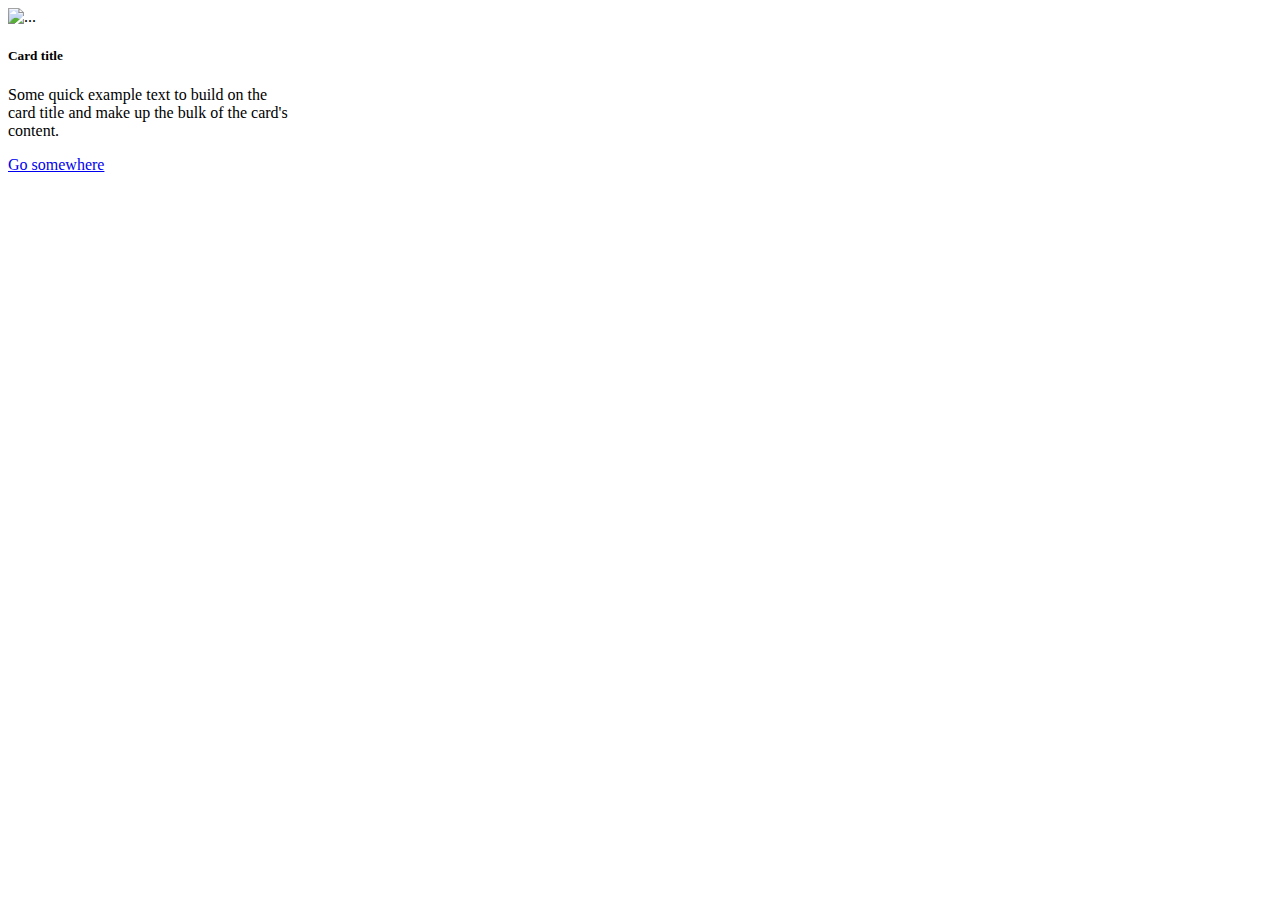
==== index.html @ 2dfbcb9a "upload" ====
<!DOCTYPE html>
<html lang="en">
  <head>
    <meta charset="UTF-8" />
    <meta name="viewport" content="width=device-width, initial-scale=1.0" />
    <title>Document</title>
    <link href="https://cdn.jsdelivr.net/npm/bootstrap@5.3.2/dist/css/bootstrap.min.css"> </link>
  </head>
  <body>
<!-- card -->
      <div class="card" style="width: 18rem;">
        <img src="..." class="card-img-top" alt="...">
        <div class="card-body">
          <h5 class="card-title">Card title</h5>
          <p class="card-text">Some quick example text to build on the card title and make up the bulk of the card's content.</p>
          <a href="#" class="btn btn-primary">Go somewhere</a>
        </div>
      </div>
    <!--  -->
  </body>
  <script src="https://cdn.jsdelivr.net/npm/bootstrap@5.3.2/dist/js/bootstrap.bundle.min.js"> </script>
</html>
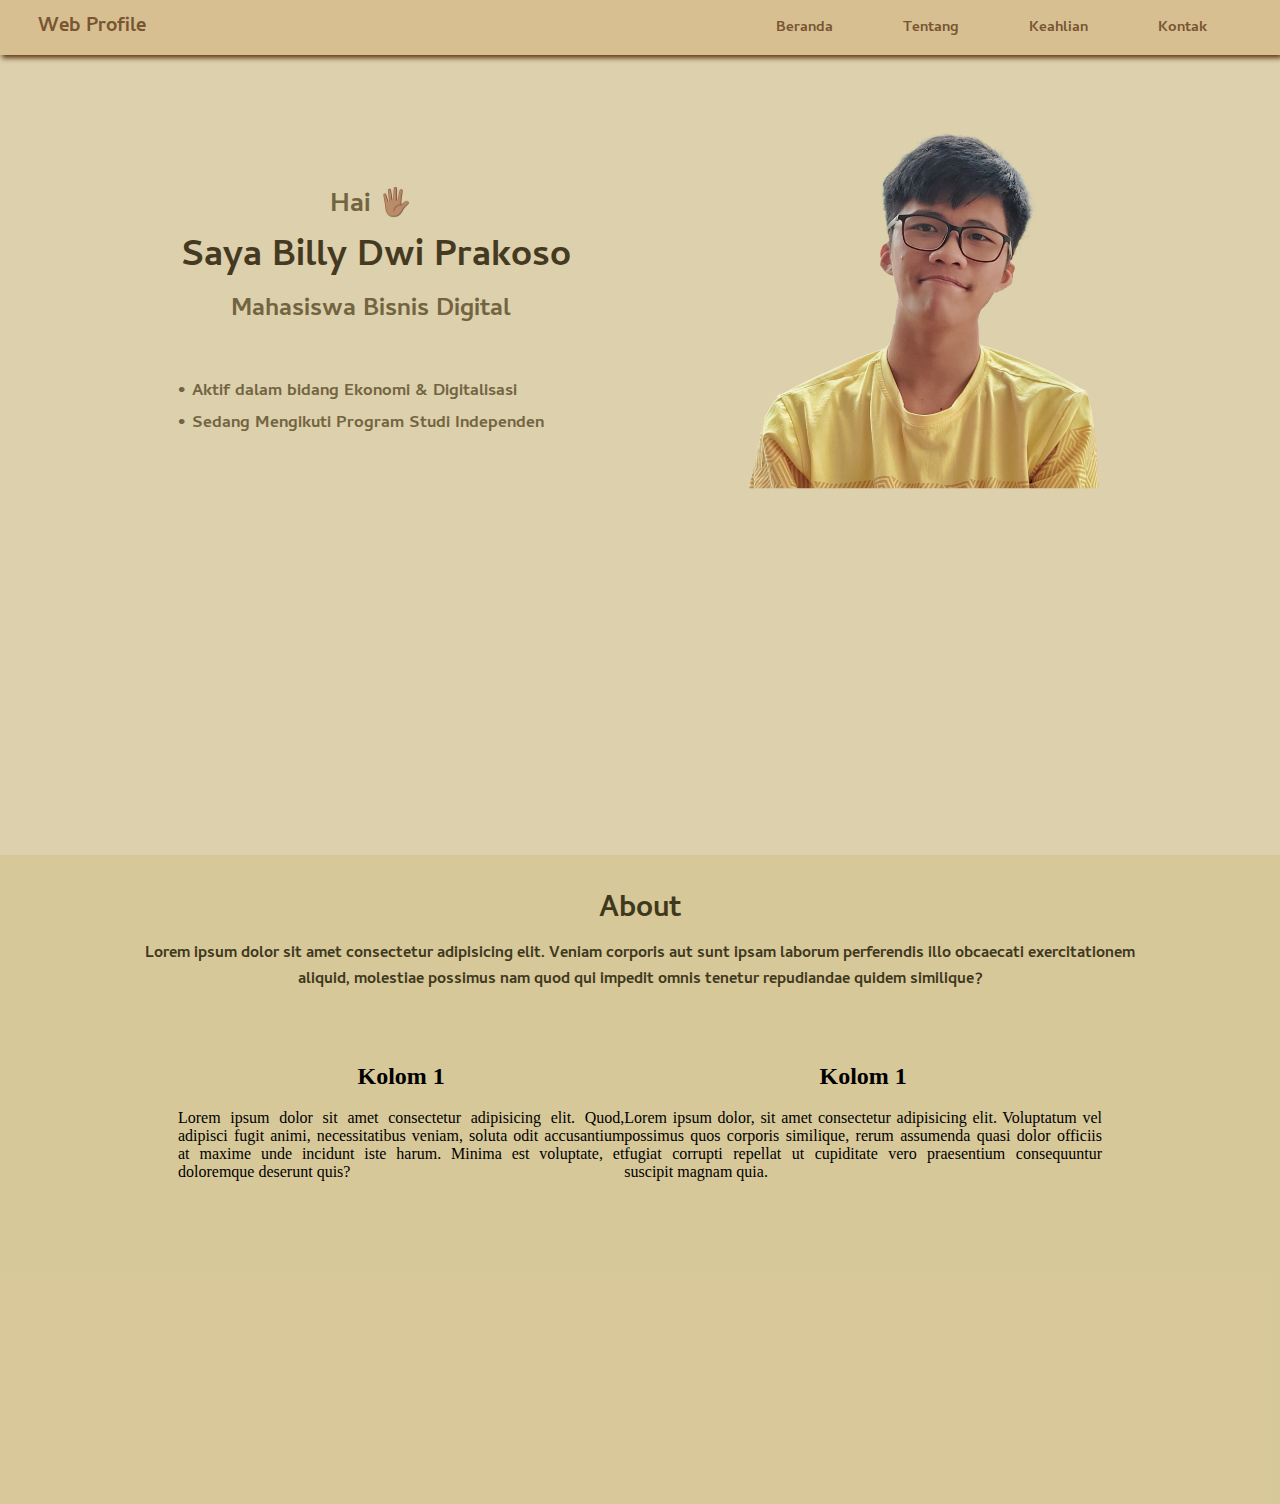
==== commit baa0a21a: "." ====
--- a/index.html
+++ b/index.html
@@ -1,22 +1,60 @@
 <!DOCTYPE html>
-<html lang="en">
+<link lang="en">
   <head>
     <meta charset="UTF-8" />
     <meta name="viewport" content="width=device-width, initial-scale=1.0" />
     <title>Document</title>
-    <link href="https://cdn.jsdelivr.net/npm/bootstrap@5.3.2/dist/css/bootstrap.min.css"> </link>
+    <link rel="stylesheet" type="text/css" href="style.css">
+    <link href='https://fonts.googleapis.com/css?family=Cambay' rel='stylesheet'>
   </head>
-  <body>
-<!-- card -->
-      <div class="card" style="width: 18rem;">
-        <img src="..." class="card-img-top" alt="...">
-        <div class="card-body">
-          <h5 class="card-title">Card title</h5>
-          <p class="card-text">Some quick example text to build on the card title and make up the bulk of the card's content.</p>
-          <a href="#" class="btn btn-primary">Go somewhere</a>
-        </div>
+    <body>
+
+
+<section id="home">
+    <div class="navbar">
+      <nav>
+        <a href="index.html" class="logo">Web Profile</a>
+        <ul>
+          <li> <a href="">Beranda</a></li> 
+          <li> <a href="">Tentang</a></li>
+          <li> <a href="">Keahlian</a></li>
+          <li> <a href="">Kontak</a></li>
+        </ul>
+      </nav>
+    </div>
+    
+    <div class="Home">
+      <p>Hai 🖐🏽</p>
+      <p>Saya Billy Dwi Prakoso</p>
+      <p>Mahasiswa Bisnis Digital</p>
+      <p>• Aktif dalam bidang Ekonomi & Digitalisasi</p>
+      <p>• Sedang Mengikuti Program Studi Independen</p>
+      <img class="gambar" src="assets/gambar.png" alt="gambar">
+    </div>
+</section>
+
+<section id="about">
+    <div class="about">
+      
+      <div class="about-desc">
+        <p>About</p>
+        <p>Lorem ipsum dolor sit amet consectetur adipisicing elit. Veniam corporis aut sunt ipsam laborum perferendis illo obcaecati exercitationem aliquid, molestiae possimus nam quod qui impedit omnis tenetur repudiandae quidem similique?</p>
       </div>
-    <!--  -->
-  </body>
-  <script src="https://cdn.jsdelivr.net/npm/bootstrap@5.3.2/dist/js/bootstrap.bundle.min.js"> </script>
+      
+      <div class="row">
+          <div class="column">
+            <h2>Kolom 1</h2>
+            <p>Lorem ipsum dolor sit amet consectetur adipisicing elit. Quod, adipisci fugit animi, necessitatibus veniam, soluta odit accusantium at maxime unde incidunt iste harum. Minima est voluptate, et doloremque deserunt quis?</p>
+          </div>
+
+          <div class="column">
+            <h2>Kolom 1</h2>
+            <p>Lorem ipsum dolor, sit amet consectetur adipisicing elit. Voluptatum vel possimus quos corporis similique, rerum assumenda quasi dolor officiis fugiat corrupti repellat ut cupiditate vero praesentium consequuntur suscipit magnam quia.</p>
+          </div>
+      </div>
+
+    </div>
+</section>
+
+    </body>
 </html>
--- a/style.css
+++ b/style.css
@@ -0,0 +1,157 @@
+body {
+  margin: 0px;
+  padding: 0px;
+  background-color: #dcd0ad;
+  overflow-x: hidden;
+}
+
+ul {
+  list-style: none;
+}
+
+a {
+  text-decoration: none;
+}
+
+nav {
+  display: flex;
+  justify-content: space-between;
+  align-items: center;
+  height: 55px;
+  background-color: #d1a9706f;
+  box-shadow: 2px 3px 5px #5f3911;
+  padding: 0px 3%;
+}
+
+nav ul {
+  display: flex;
+}
+
+nav ul li a {
+  margin: 35px;
+  font-family: "Cambay";
+  color: #785631;
+  font-size: 15px;
+  font-weight: bolder;
+}
+
+nav ul li a:hover {
+  background-color: #422c15;
+  color: #dcd0ad;
+  border-radius: 5px;
+  border-width: 5px;
+}
+
+.logo {
+  font-family: "Cambay";
+  color: #785631;
+  font-size: 20px;
+  font-weight: bolder;
+}
+
+#home {
+  width: 100%;
+  height: 95vh;
+  position: relative;
+}
+
+.Home p {
+  line-height: 7px;
+  margin: 45px 0px 25px;
+}
+
+.Home p:nth-child(1) {
+  font-family: "Cambay";
+  font-weight: bold;
+  color: #736441;
+  font-size: 27px;
+  margin-left: 69px;
+}
+
+.Home p:nth-child(2) {
+  font-family: "Cambay";
+  font-weight: bold;
+  color: #453a21;
+  letter-spacing: none;
+  font-size: 37px;
+  margin-left: -80px;
+}
+
+.Home p:nth-child(3) {
+  font-family: "Cambay";
+  font-weight: bold;
+  color: #736441;
+  font-size: 25px;
+  margin-left: -30px;
+  margin-bottom: 75px;
+}
+
+.Home p:nth-child(4) {
+  font-family: "Cambay";
+  font-weight: bold;
+  color: #736441;
+  font-size: 17px;
+  margin-left: -85px;
+}
+
+.Home p:nth-child(5) {
+  font-family: "Cambay";
+  font-weight: bold;
+  color: #736441;
+  font-size: 17px;
+  margin-top: 24px;
+  margin-left: -85px;
+}
+
+.Home {
+  position: absolute;
+  left: 10%;
+  right: 10%;
+  transform: translate(13%, 35%);
+}
+
+.gambar {
+  width: 830px;
+  height: auto;
+  position: absolute;
+  left: 95%;
+  top: -15%;
+  transform: translateX(-70%);
+}
+
+.about {
+  height: 55vh;
+  background-color: #d0ba785c;
+  padding: 2% 10% 10%;
+}
+
+.about-desc p:nth-child(1) {
+  font-family: "Cambay";
+  font-weight: bold;
+  color: #3e381d;
+  font-size: 30px;
+  line-height: 0px;
+  text-align: center;
+  margin-bottom: 30px;
+}
+
+.about-desc p:nth-child(2) {
+  font-family: "Cambay";
+  color: #3e381d;
+  text-align: center;
+  font-weight: bold;
+}
+
+.row {
+  margin: 30px;
+  padding: 20px;
+  display: flex;
+}
+
+.row .column h2 {
+  text-align: center;
+}
+
+.row .column p {
+  text-align: justify;
+}
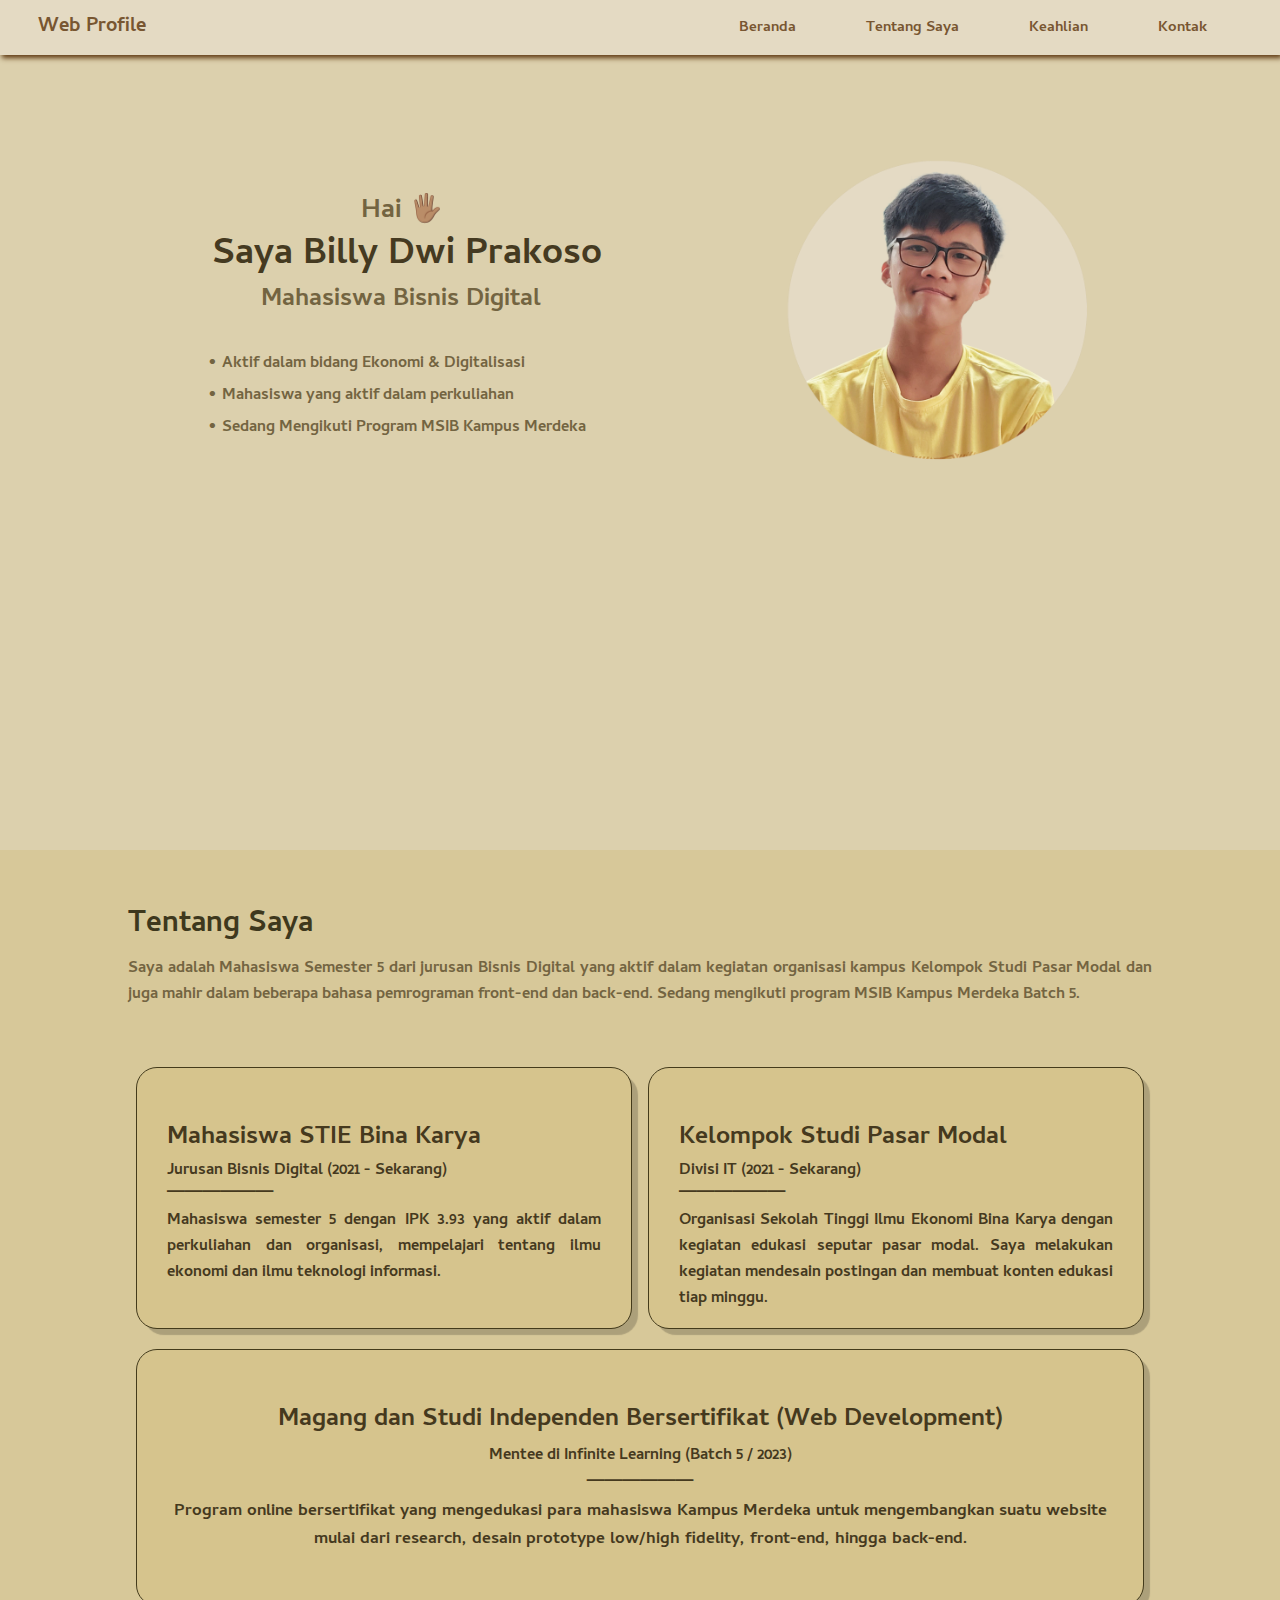
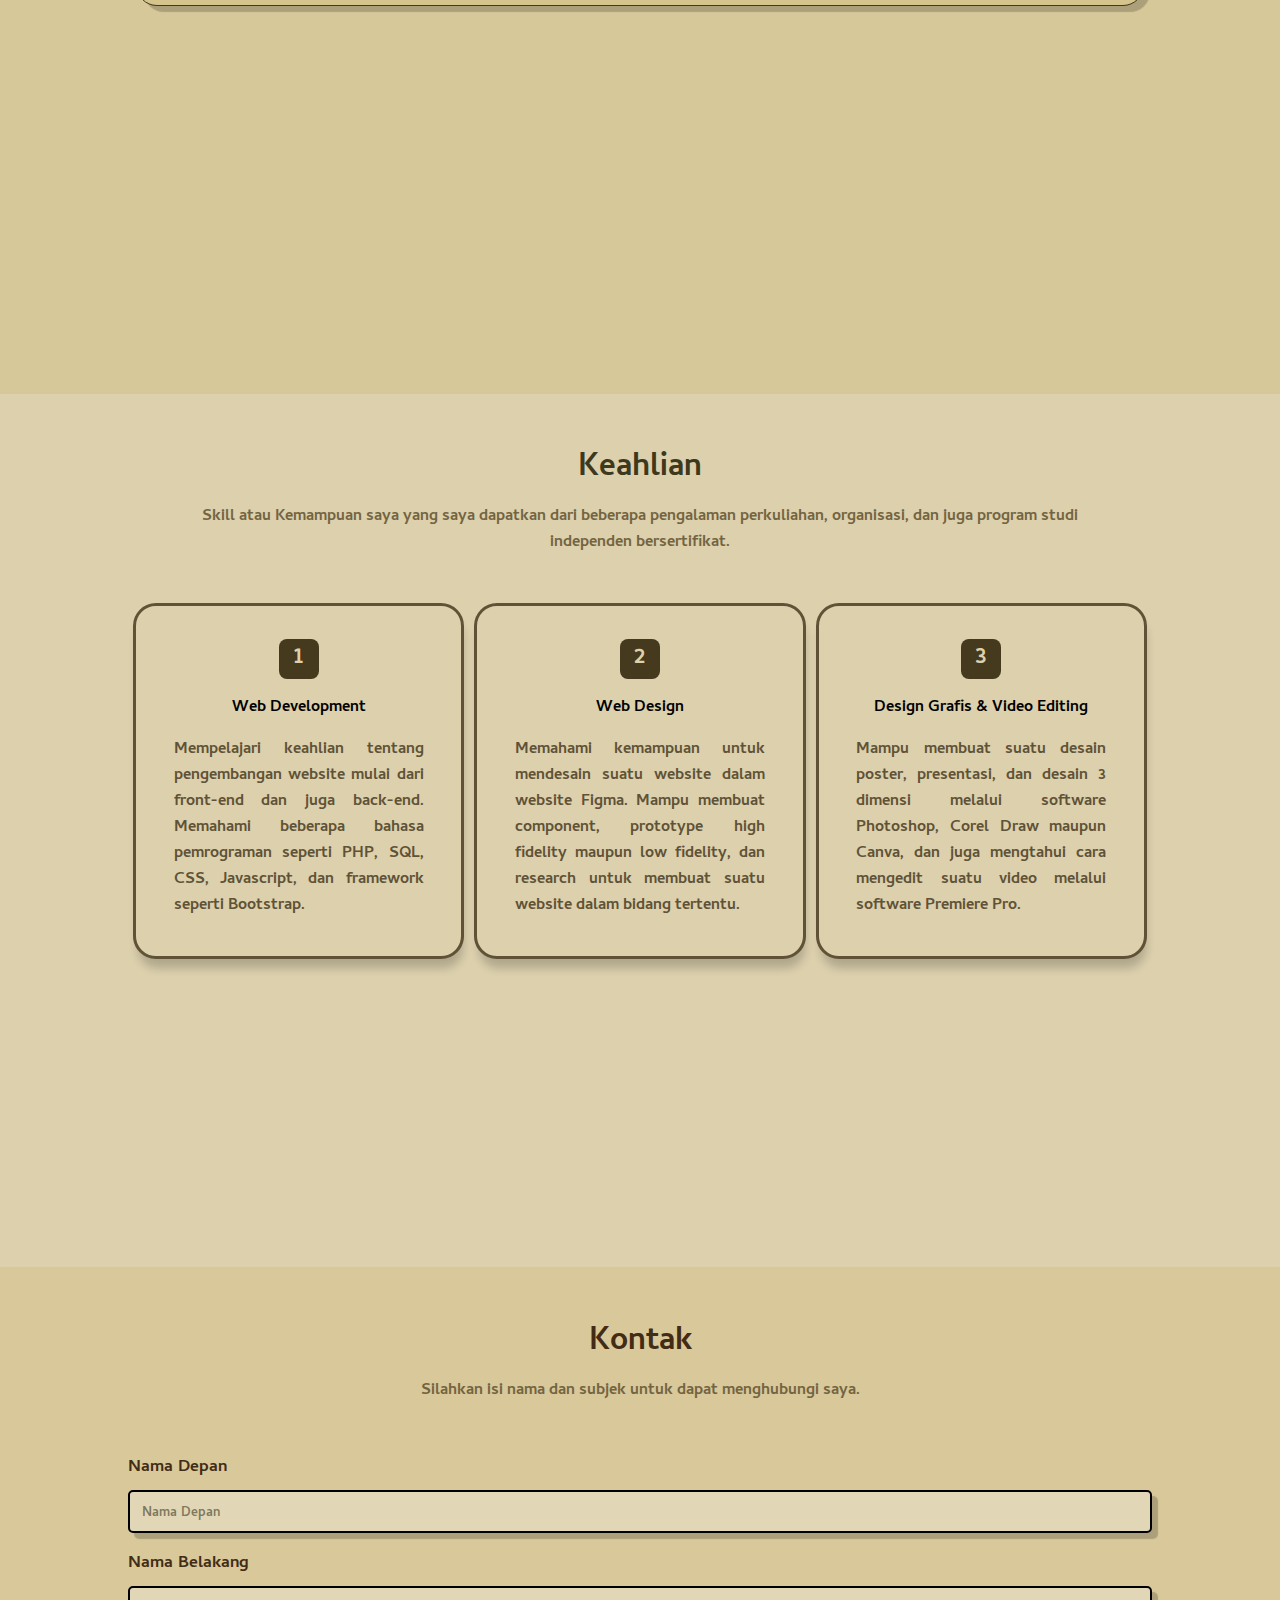
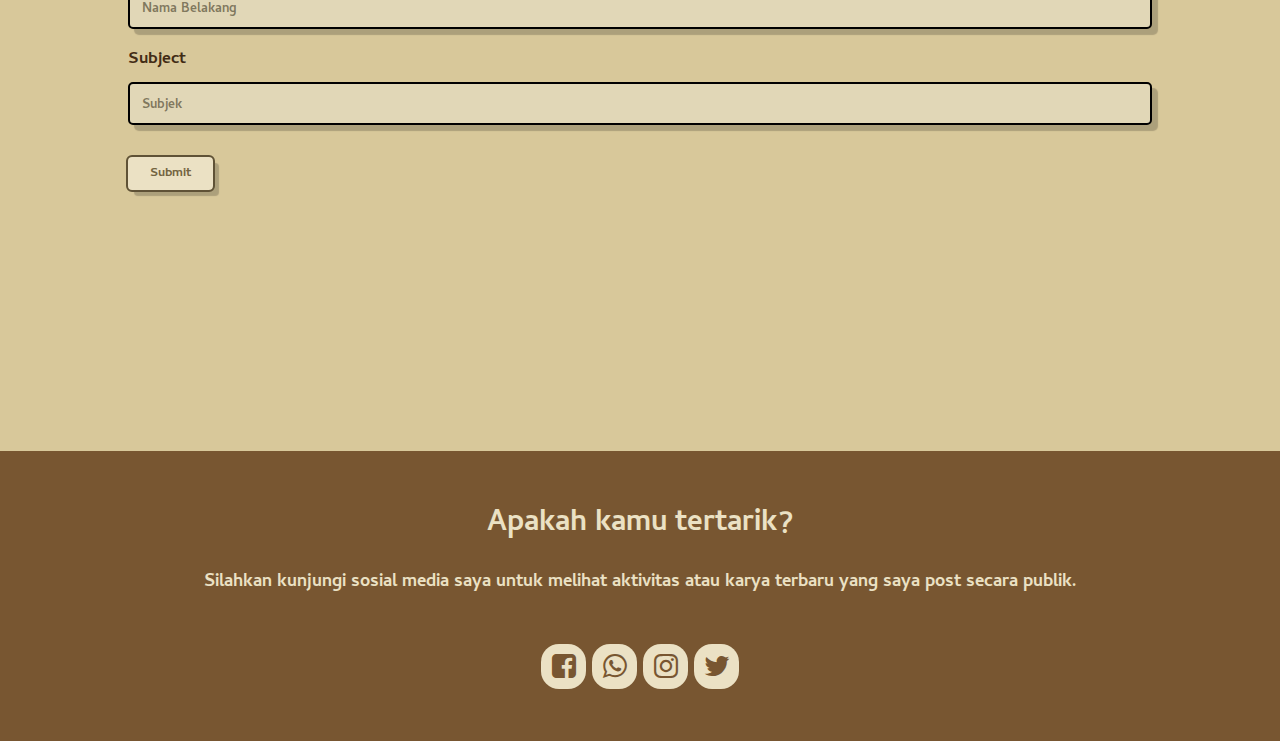
==== commit 455d896c: "first commit" ====
--- a/index.html
+++ b/index.html
@@ -3,9 +3,10 @@
   <head>
     <meta charset="UTF-8" />
     <meta name="viewport" content="width=device-width, initial-scale=1.0" />
-    <title>Document</title>
+    <title>Web Profile</title>
     <link rel="stylesheet" type="text/css" href="style.css">
     <link href='https://fonts.googleapis.com/css?family=Cambay' rel='stylesheet'>
+    <link rel="stylesheet" href="https://cdnjs.cloudflare.com/ajax/libs/font-awesome/4.7.0/css/font-awesome.min.css">
   </head>
     <body>
 
@@ -15,10 +16,10 @@
       <nav>
         <a href="index.html" class="logo">Web Profile</a>
         <ul>
-          <li> <a href="">Beranda</a></li> 
-          <li> <a href="">Tentang</a></li>
-          <li> <a href="">Keahlian</a></li>
-          <li> <a href="">Kontak</a></li>
+          <li> <a href="#home">Beranda</a></li> 
+          <li> <a href="#about">Tentang Saya</a></li>
+          <li> <a href="#skill">Keahlian</a></li>
+          <li> <a href="#contact">Kontak</a></li>
         </ul>
       </nav>
     </div>
@@ -28,7 +29,8 @@
       <p>Saya Billy Dwi Prakoso</p>
       <p>Mahasiswa Bisnis Digital</p>
       <p>• Aktif dalam bidang Ekonomi & Digitalisasi</p>
-      <p>• Sedang Mengikuti Program Studi Independen</p>
+      <p>• Mahasiswa yang aktif dalam perkuliahan</p>
+      <p>• Sedang Mengikuti Program MSIB Kampus Merdeka</p>
       <img class="gambar" src="assets/gambar.png" alt="gambar">
     </div>
 </section>
@@ -37,24 +39,94 @@
     <div class="about">
       
       <div class="about-desc">
-        <p>About</p>
-        <p>Lorem ipsum dolor sit amet consectetur adipisicing elit. Veniam corporis aut sunt ipsam laborum perferendis illo obcaecati exercitationem aliquid, molestiae possimus nam quod qui impedit omnis tenetur repudiandae quidem similique?</p>
+        <p>Tentang Saya</p>
+        <p>Saya adalah Mahasiswa Semester 5 dari jurusan Bisnis Digital yang aktif dalam kegiatan organisasi kampus Kelompok Studi Pasar Modal dan juga mahir dalam beberapa bahasa pemrograman front-end dan back-end. Sedang mengikuti program MSIB Kampus Merdeka Batch 5.</p>
       </div>
       
       <div class="row">
-          <div class="column">
-            <h2>Kolom 1</h2>
-            <p>Lorem ipsum dolor sit amet consectetur adipisicing elit. Quod, adipisci fugit animi, necessitatibus veniam, soluta odit accusantium at maxime unde incidunt iste harum. Minima est voluptate, et doloremque deserunt quis?</p>
+          <div class="column" style="background-color: #d3bb744e;">
+            <h2>Mahasiswa STIE Bina Karya</h2>
+            <h4>Jurusan Bisnis Digital (2021 - Sekarang)</h4>
+            <h2>──────</h2>
+            <p>Mahasiswa semester 5 dengan IPK 3.93 yang aktif dalam perkuliahan dan organisasi, mempelajari tentang ilmu ekonomi dan ilmu teknologi informasi.</p>
           </div>
 
-          <div class="column">
-            <h2>Kolom 1</h2>
-            <p>Lorem ipsum dolor, sit amet consectetur adipisicing elit. Voluptatum vel possimus quos corporis similique, rerum assumenda quasi dolor officiis fugiat corrupti repellat ut cupiditate vero praesentium consequuntur suscipit magnam quia.</p>
+          <div class="column" style="background-color: #d3bb744e;">
+            <h2>Kelompok Studi Pasar Modal</h2>
+            <h4>Divisi IT (2021 - Sekarang)</h4>
+            <h2>──────</h2>
+            <p>Organisasi Sekolah Tinggi Ilmu Ekonomi Bina Karya dengan kegiatan edukasi seputar pasar modal. Saya melakukan kegiatan mendesain postingan dan membuat konten edukasi tiap minggu.</p>
           </div>
+              
       </div>
-
+      <div class="column2" style="background-color: #d3bb744e;">
+        <h2>Magang dan Studi Independen Bersertifikat (Web Development)</h2>
+        <h4>Mentee di Infinite Learning (Batch 5 / 2023)</h4>
+        <h2>──────</h2>
+        <p>Program online bersertifikat yang mengedukasi para mahasiswa Kampus Merdeka untuk mengembangkan suatu website mulai dari research, desain prototype low/high fidelity, front-end, hingga back-end.</p>
+      </div>
     </div>
 </section>
 
+<section id="skill">
+  <div class="skill">
+    <div class="skill-desc">
+      <p>Keahlian</p>
+      <p>Skill atau Kemampuan saya yang saya dapatkan dari beberapa pengalaman perkuliahan, organisasi, dan juga program studi independen bersertifikat.</p>
+    </div>
+
+    <div class="box-container">
+      <div class="box-1">
+        <span>1</span>
+        <p>Web Development</p>
+        <p>Mempelajari keahlian tentang pengembangan website mulai dari front-end dan juga back-end. Memahami beberapa bahasa pemrograman seperti PHP, SQL, CSS, Javascript, dan framework seperti Bootstrap.</p>
+      </div>
+
+      <div class="box-1">
+        <span>2</span>
+        <p>Web Design</p>
+        <p>Memahami kemampuan untuk mendesain suatu website dalam website Figma. Mampu membuat component, prototype high fidelity maupun low fidelity, dan research untuk membuat suatu website dalam bidang tertentu.</p>
+      </div>
+
+      <div class="box-1">
+        <span>3</span>
+        <p>Design Grafis & Video Editing</p>
+        <p>Mampu membuat suatu desain poster, presentasi, dan desain 3 dimensi melalui software Photoshop, Corel Draw maupun Canva, dan juga mengtahui cara mengedit suatu video melalui software Premiere Pro.</p>
+      </div>
+    </div>
+
+  </div>
+</section>
+
+<section id="contact">
+  <div class="contact">
+    <div class="contact-desc">
+      <p>Kontak</p>
+      <p>Silahkan isi nama dan subjek untuk dapat menghubungi saya.</p>
+    </div>
+
+    <form action="form.hmtl">
+      <label for="fname">Nama Depan</label>
+      <input type="text" name="namadepan" id="fname" placeholder="Nama Depan">
+      <label for="bname">Nama Belakang</label>
+      <input type="text" name="namabelakang" id="bname" placeholder="Nama Belakang">
+      <label for="fname">Subject</label>
+      <input type="text" name="subject" id="Subject" placeholder="Subjek">
+      <input type="submit" value="Submit">
+    </form>
+  </div>
+</section>
+
+<footer>
+  <p>Apakah kamu tertarik?</p>
+  <p>Silahkan kunjungi sosial media saya untuk melihat aktivitas atau karya terbaru yang saya post secara publik.</p>
+  <div class="social-icons">
+    <a href="#"> <i class="fa fa-facebook-square"></i></a>
+    <a href="#"> <i class="fa fa-whatsapp"></i></a>
+    <a href="https://www.instagram.com/bildwi/"> <i class="fa fa-instagram"></i></a>
+    <a href="#"> <i class="fa fa-twitter"></i></a>
+  </div>
+</footer>
+
     </body>
 </html>
--- a/style.css
+++ b/style.css
@@ -18,7 +18,7 @@
   justify-content: space-between;
   align-items: center;
   height: 55px;
-  background-color: #d1a9706f;
+  background-color: #eee9e26f;
   box-shadow: 2px 3px 5px #5f3911;
   padding: 0px 3%;
 }
@@ -57,7 +57,8 @@
 
 .Home p {
   line-height: 7px;
-  margin: 45px 0px 25px;
+  margin: 37px 0px 25px;
+  padding-left: 31px;
 }
 
 .Home p:nth-child(1) {
@@ -66,6 +67,7 @@
   color: #736441;
   font-size: 27px;
   margin-left: 69px;
+  margin-top: 50px;
 }
 
 .Home p:nth-child(2) {
@@ -82,15 +84,15 @@
   font-weight: bold;
   color: #736441;
   font-size: 25px;
-  margin-left: -30px;
-  margin-bottom: 75px;
+  margin-left: -31px;
+  margin-bottom: 57px;
 }
 
 .Home p:nth-child(4) {
   font-family: "Cambay";
   font-weight: bold;
   color: #736441;
-  font-size: 17px;
+  font-size: 16px;
   margin-left: -85px;
 }
 
@@ -98,7 +100,16 @@
   font-family: "Cambay";
   font-weight: bold;
   color: #736441;
-  font-size: 17px;
+  font-size: 16px;
+  margin-top: 24px;
+  margin-left: -85px;
+}
+
+.Home p:nth-child(6) {
+  font-family: "Cambay";
+  font-weight: bold;
+  color: #736441;
+  font-size: 16px;
   margin-top: 24px;
   margin-left: -85px;
 }
@@ -111,18 +122,19 @@
 }
 
 .gambar {
-  width: 830px;
+  width: 710px;
   height: auto;
   position: absolute;
-  left: 95%;
-  top: -15%;
+  left: 80%;
+  top: -3%;
   transform: translateX(-70%);
 }
 
 .about {
-  height: 55vh;
+  height: 110vh;
   background-color: #d0ba785c;
   padding: 2% 10% 10%;
+  margin-top: -5px;
 }
 
 .about-desc p:nth-child(1) {
@@ -131,27 +143,306 @@
   color: #3e381d;
   font-size: 30px;
   line-height: 0px;
-  text-align: center;
-  margin-bottom: 30px;
+  text-align: justify;
+  margin-top: 50px;
 }
 
 .about-desc p:nth-child(2) {
   font-family: "Cambay";
-  color: #3e381d;
-  text-align: center;
-  font-weight: bold;
+  color: #736441;
+  text-align: justify;
+  font-weight: bold;
+  padding-bottom: 35px;
 }
 
 .row {
-  margin: 30px;
+  margin: -20px;
   padding: 20px;
   display: flex;
+  color: #45391e;
 }
 
 .row .column h2 {
-  text-align: center;
+  text-align: start;
+  font-family: "Cambay";
+  font-weight: bolder;
+  margin-bottom: -23px;
+  font-size: 25px;
+}
+
+.row .column h4 {
+  text-align: start;
+  font-family: "Cambay";
+  font-weight: bold;
+  margin-bottom: -30px;
+  font-size: 16px;
 }
 
 .row .column p {
   text-align: justify;
-}
+  font-family: "Cambay";
+  font-weight: bold;
+  font-size: 16px;
+  margin-bottom: -30px;
+}
+
+.column {
+  flex: 50%;
+  padding: 30px;
+  height: 200px;
+  outline: #443b1b solid 1px;
+  border-radius: 20px;
+  margin: 9px;
+  justify-content: center;
+  box-shadow: 7px 7px 1px rgba(0, 0, 0, 0.2);
+}
+
+.column2:nth-child(3) {
+  text-align: center;
+  font-family: "Cambay";
+  font-weight: bold;
+  padding-top: 10px;
+  flex: 50%;
+  padding: 30px;
+  color: #45391e;
+  height: 195px;
+  outline: #443b1b solid 1px;
+  border-radius: 20px;
+  margin: 13px 9px;
+  box-shadow: 7px 7px 1px rgba(0, 0, 0, 0.2);
+}
+
+.column2 h2 {
+  margin-bottom: -23px;
+  font-size: 25px;
+}
+
+.column2 h4 {
+  margin-top: 25px;
+  margin-bottom: -27px;
+  font-size: 16px;
+}
+
+.column2 p {
+  margin-top: 17px;
+  font-size: 17px;
+  text-align: center;
+}
+
+/* skill */
+.skill {
+  height: 80vh;
+  background-color: #dcd0ad;
+  padding: 2% 10% 10%;
+}
+
+.skill-desc {
+  margin: 50px 50px;
+}
+
+.skill-desc p:nth-child(1) {
+  font-family: "Cambay";
+  font-weight: bold;
+  color: #3e381d;
+  font-size: 32px;
+  line-height: 0px;
+  text-align: center;
+  margin-bottom: 35px;
+}
+
+.skill-desc p:nth-child(2) {
+  font-family: "Cambay";
+  color: #736441;
+  text-align: center;
+  font-weight: bold;
+}
+
+.box-container {
+  display: flex;
+  text-align: justify;
+  justify-content: space-around;
+}
+
+.box-1,
+.box-2,
+.box-3 {
+  width: 350px;
+  height: 350px;
+  box-shadow: 2px 12px 10px rgba(0, 0, 0, 0.2);
+  align-items: center;
+  outline: #5f5236 solid 3px;
+  border-radius: 20px;
+  justify-content: center;
+  display: flex;
+  flex-direction: column;
+  margin: 0px 8px;
+  font-family: "Cambay";
+  font-weight: bolder;
+}
+
+.box-1 span,
+.box-2 span,
+.box-3 span {
+  width: 40px;
+  height: 40px;
+  border-radius: 8px;
+  font-size: 24px;
+  background-color: #45391e;
+  color: #dcd0ad;
+  align-items: center;
+  justify-content: center;
+  display: flex;
+  font-family: "Cambay";
+  font-weight: bold;
+}
+
+.box-1 p:nth-child(3),
+.box-2 p:nth-child(3),
+.box-3 P:nth-child(3) {
+  font-family: "Cambay";
+  font-weight: bold;
+  color: #5f5236;
+  width: 250px;
+  margin: 0px 0px 5px 0px;
+}
+
+/* contact */
+.contact {
+  height: 70vh;
+  background-color: #d8c89a;
+  padding: 2% 10% 10%;
+}
+
+.contact-desc {
+  margin: 50px 50px;
+}
+
+.contact-desc p:nth-child(1) {
+  font-family: "Cambay";
+  font-weight: bolder;
+  color: #422c15;
+  font-size: 32px;
+  line-height: 0px;
+  text-align: center;
+  margin-bottom: 35px;
+}
+
+.contact-desc p:nth-child(2) {
+  font-family: "Cambay";
+  color: #736441;
+  text-align: center;
+  font-weight: bold;
+}
+
+input[type="text"],
+select,
+textarea {
+  width: 100%;
+  padding: 12px;
+  background-color: #e1d7b7;
+  border: 2px solid #000000;
+  border-radius: 5px;
+  box-sizing: border-box;
+  margin-top: 8px;
+  margin-bottom: 17px;
+  resize: vertical;
+  box-shadow: 6px 6px 1px rgba(0, 0, 0, 0.2);
+}
+
+input[type="submit"] {
+  background-color: #ebe1c4;
+  color: #736441;
+  padding: 6px 22px;
+  border: none;
+  border-radius: 4px;
+  outline: #5f5236 solid 2px;
+  cursor: pointer;
+  font-family: "Cambay";
+  font-weight: bolder;
+  font-size: 13px;
+  margin-top: 15px;
+  box-shadow: 6px 6px 1px rgba(0, 0, 0, 0.2);
+}
+
+input[type="submit"]:hover {
+  background-color: #5f3911;
+  color: #efeee4;
+}
+input:active {
+  transform: scale(1.1);
+}
+
+label {
+  font-family: "Cambay";
+  font-weight: bold;
+  color: #422c15;
+  font-size: 17px;
+}
+
+input::placeholder {
+  font-family: "Cambay";
+  font-weight: bold;
+  color: #38301a95;
+}
+
+/* footer */
+
+footer {
+  height: 290px;
+  display: flex;
+  flex-direction: column;
+  align-items: center;
+  justify-content: center;
+  position: relative;
+  background-color: #785631;
+}
+
+footer p {
+  font-family: "Cambay";
+}
+
+footer p:nth-child(1) {
+  font-size: 30px;
+  font-weight: bold;
+  color: #ebe1c4;
+  line-height: 0px;
+  padding-top: 30px;
+}
+
+footer p:nth-child(2) {
+  font-size: 18px;
+  font-weight: bold;
+  color: #ebe1c4;
+  line-height: 20px;
+  margin-left: 50px;
+  margin-right: 50px;
+  text-align: center;
+}
+
+.social-icons {
+  margin: 30px 0px;
+  display: flex;
+  text-align: center;
+  padding-bottom: 5px;
+}
+
+.social-icons a {
+  width: 45px;
+  height: 45px;
+  display: flex;
+  justify-content: center;
+  align-items: center;
+  margin: 3px;
+  background-color: #ebe1c4;
+  border-radius: 18px;
+}
+
+.social-icons i {
+  font-size: 28px;
+  color: #785631;
+}
+
+.social-icons a:hover {
+  background-color: #ebe1c4;
+  box-shadow: 6px 6px 1px #422c15;
+}
